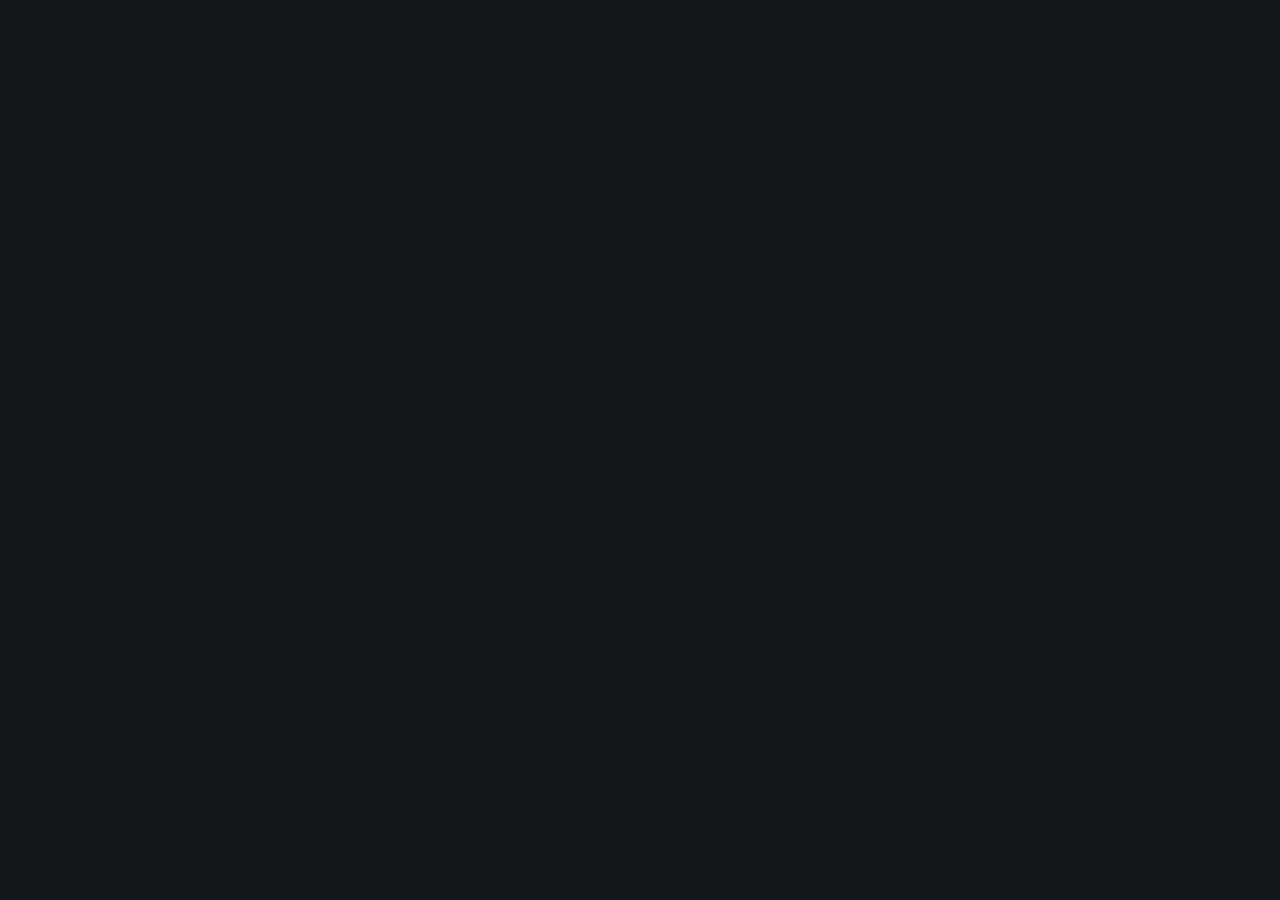
==== frontend/index.html @ 07858d37 "proper tailwind" ====
<!doctype html>
<html lang="en">
  <head>
    <meta charset="utf-8" />
    <meta name="viewport" content="width=device-width, initial-scale=1" />
    <title>Console-7</title>
    <meta http-equiv="refresh" content="0; url=/Console-7%20Radio.html" />
  </head>
  <body>
    <script>
      window.location.replace(`/Console-7%20Radio.html${window.location.search}${window.location.hash}`);
    </script>
    <a href="/Console-7%20Radio.html">Open Console-7</a>
  </body>
</html>
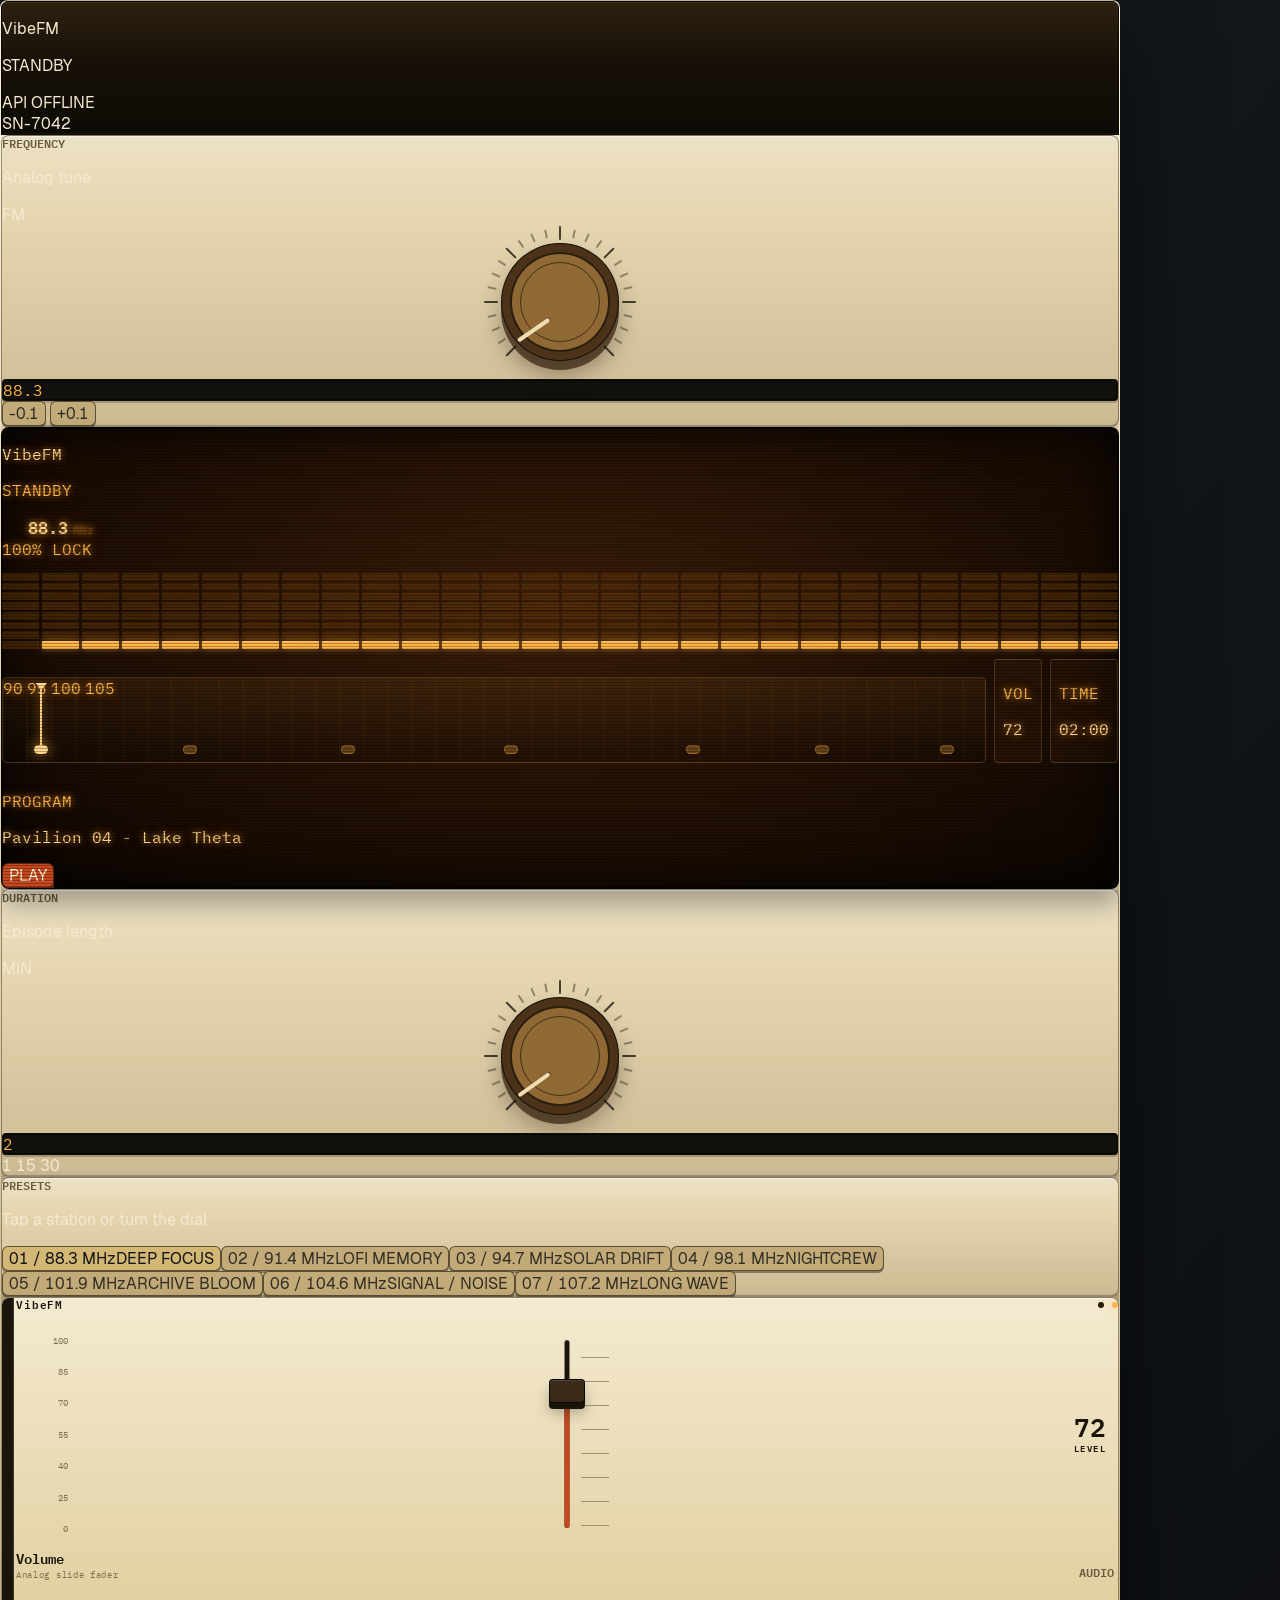
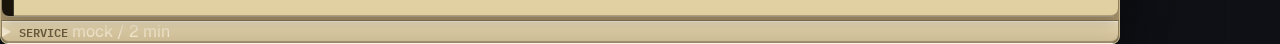
==== commit 10d5a5b2: "Console7 colors, volume slider, UI improvements" ====
--- a/frontend/index.html
+++ b/frontend/index.html
@@ -3,13 +3,1852 @@
   <head>
     <meta charset="utf-8" />
     <meta name="viewport" content="width=device-width, initial-scale=1" />
-    <title>Console-7</title>
-    <meta http-equiv="refresh" content="0; url=/Console-7%20Radio.html" />
+    <title>VibeFM - Personal Broadcast</title>
+    <meta
+      name="description"
+      content="VibeFM is a personal AI radio interface with analog tuning, duration, and volume controls."
+    />
+    <link rel="stylesheet" href="/src/tailwind.css" />
+    <style>
+      @font-face {
+        font-family: "Geist";
+        font-weight: 400;
+        font-display: swap;
+        src: url("./fonts/geist-sans/Geist-Regular.woff2") format("woff2");
+      }
+
+      @font-face {
+        font-family: "Geist";
+        font-weight: 700;
+        font-display: swap;
+        src: url("./fonts/geist-sans/Geist-Bold.woff2") format("woff2");
+      }
+
+      @font-face {
+        font-family: "IBM Plex Mono";
+        font-weight: 400;
+        font-display: swap;
+        src: url("./fonts/plex-mono/IBMPlexMono-Regular.woff2") format("woff2");
+      }
+
+      @font-face {
+        font-family: "IBM Plex Mono";
+        font-weight: 600;
+        font-display: swap;
+        src: url("./fonts/plex-mono/IBMPlexMono-SemiBold.woff2") format("woff2");
+      }
+
+      :root {
+        --paper: #f4ead0;
+        --paper-edge: #f7eed5;
+        --brass: #d9c7a3;
+        --brass-dark: #6e5e3f;
+        --ink: #1a140a;
+        --ink-2: #3a2c14;
+        --ink-mid: #6b5c3f;
+        --screen: #1a0c03;
+        --screen-deep: #0a0502;
+        --amber: #ffb347;
+        --amber-hi: #ffd58a;
+        --amber-deep: #6e3c08;
+        --rust: #c5481e;
+        --rust-deep: #8d2f10;
+        --red: #c5481e;
+      }
+
+      * {
+        box-sizing: border-box;
+        letter-spacing: 0;
+      }
+
+      html,
+      body {
+        min-height: 100%;
+        max-width: 100%;
+        overflow-x: hidden;
+      }
+
+      body {
+        margin: 0;
+        color: var(--paper);
+        font-family: "Geist", ui-sans-serif, system-ui, sans-serif;
+        font-variant-numeric: tabular-nums;
+        background:
+          radial-gradient(ellipse at 50% -20%, rgba(255, 179, 71, 0.1), transparent 48%),
+          linear-gradient(135deg, #17191c 0%, #11161b 48%, #0e1015 100%);
+        -webkit-font-smoothing: antialiased;
+      }
+
+      body::after {
+        content: "";
+        position: fixed;
+        inset: 0;
+        z-index: 50;
+        pointer-events: none;
+        opacity: 0.12;
+        background: repeating-linear-gradient(0deg, rgba(255, 255, 255, 0.08) 0 1px, transparent 1px 4px);
+        mix-blend-mode: overlay;
+      }
+
+      button,
+      input,
+      select {
+        font: inherit;
+      }
+
+      .console {
+        width: min(1120px, 100%);
+        max-width: 100%;
+        overflow: hidden;
+        border: 1px solid rgba(255, 240, 198, 0.28);
+        border-radius: 8px;
+        background:
+          linear-gradient(180deg, rgba(255, 255, 255, 0.48), rgba(255, 255, 255, 0.08) 16%, rgba(60, 40, 15, 0.2)),
+          linear-gradient(180deg, #f6ecd1 0%, #e3d2a8 60%, #c8b585 100%);
+        box-shadow:
+          0 36px 88px rgba(0, 0, 0, 0.58),
+          0 12px 0 rgba(0, 0, 0, 0.24),
+          inset 0 1px 0 rgba(255, 255, 255, 0.72),
+          inset 0 -2px 0 rgba(43, 30, 16, 0.42);
+      }
+
+      .top-rail,
+      .readout,
+      .black-well {
+        border: 1px solid rgba(0, 0, 0, 0.72);
+        background:
+          linear-gradient(180deg, rgba(255, 179, 71, 0.07), transparent 48%),
+          linear-gradient(180deg, #1d150a 0%, #0e0a05 100%);
+        box-shadow:
+          inset 0 1px 0 rgba(255, 255, 255, 0.08),
+          inset 0 -1px 0 rgba(255, 255, 255, 0.04);
+      }
+
+      .panel {
+        min-width: 0;
+        border: 1px solid rgba(42, 29, 15, 0.44);
+        border-radius: 8px;
+        background:
+          linear-gradient(180deg, rgba(255, 255, 255, 0.34), rgba(255, 255, 255, 0.08) 30%, rgba(60, 40, 15, 0.14)),
+          #e3d2a8;
+        box-shadow:
+          inset 0 1px 0 rgba(255, 255, 255, 0.55),
+          inset 0 -1px 0 rgba(42, 29, 15, 0.28),
+          0 8px 18px rgba(31, 22, 11, 0.22);
+      }
+
+      .label {
+        margin: 0;
+        color: var(--ink-mid);
+        font-family: "IBM Plex Mono", ui-monospace, monospace;
+        font-size: 0.72rem;
+        font-weight: 600;
+        text-transform: uppercase;
+      }
+
+      .screen {
+        position: relative;
+        min-width: 0;
+        max-width: 100%;
+        min-height: 334px;
+        overflow: hidden;
+        border: 1px solid rgba(0, 0, 0, 0.88);
+        border-radius: 8px;
+        background:
+          radial-gradient(ellipse at 50% 40%, #3b1d08 0%, var(--screen) 70%, var(--screen-deep) 100%);
+        box-shadow:
+          inset 0 0 0 1px rgba(0, 0, 0, 0.74),
+          inset 0 0 42px rgba(0, 0, 0, 0.86),
+          inset 0 1px 0 rgba(255, 179, 71, 0.06),
+          0 2px 0 rgba(255, 255, 255, 0.22),
+          0 16px 24px rgba(0, 0, 0, 0.3);
+      }
+
+      .screen-layout {
+        position: relative;
+        z-index: 2;
+        display: grid;
+        grid-template-rows: auto minmax(0, 1fr) auto;
+        gap: 0.8rem;
+        height: 100%;
+      }
+
+      .screen-header,
+      .screen-bottom,
+      .screen-stats {
+        min-width: 0;
+      }
+
+      .screen-frequency {
+        display: inline-flex;
+        align-items: baseline;
+        gap: 0.32rem;
+        min-width: 92px;
+        justify-content: flex-end;
+        color: var(--amber-hi);
+        font-family: "IBM Plex Mono", ui-monospace, monospace;
+        font-size: 1.08rem;
+        font-weight: 600;
+        letter-spacing: 0;
+        text-shadow: 0 0 6px rgba(255, 179, 71, 0.74), 0 0 14px rgba(255, 140, 40, 0.38);
+      }
+
+      .screen-frequency span:last-child {
+        color: var(--amber-deep);
+        font-size: 0.66rem;
+        font-weight: 600;
+      }
+
+      .screen-stage {
+        position: relative;
+        min-width: 0;
+        min-height: 0;
+        display: grid;
+      }
+
+      .tuning-focus,
+      .visual-focus {
+        grid-area: 1 / 1;
+        min-width: 0;
+        min-height: 0;
+        transition: opacity 180ms ease, transform 180ms ease;
+      }
+
+      .tuning-focus {
+        display: grid;
+        align-content: center;
+        gap: 0.45rem;
+      }
+
+      .visual-focus {
+        display: grid;
+        grid-template-rows: minmax(54px, 1fr) auto;
+        gap: 0.62rem;
+        align-content: stretch;
+      }
+
+      .screen:not(.tuning) .tuning-focus,
+      .screen.tuning .visual-focus {
+        opacity: 0;
+        pointer-events: none;
+        transform: translateY(6px);
+      }
+
+      .screen.tuning .tuning-focus,
+      .screen:not(.tuning) .visual-focus {
+        opacity: 1;
+        pointer-events: auto;
+        transform: translateY(0);
+      }
+
+      .screen-stats {
+        display: grid;
+        grid-template-columns: minmax(0, 1fr) auto auto;
+        gap: 0.5rem;
+        align-items: end;
+      }
+
+      .screen-stat {
+        border: 1px solid rgba(255, 179, 71, 0.22);
+        border-radius: 4px;
+        padding: 0.42rem 0.5rem;
+        background: rgba(255, 179, 71, 0.04);
+      }
+
+      .screen::before {
+        content: "";
+        position: absolute;
+        inset: 0;
+        z-index: 5;
+        pointer-events: none;
+        background: repeating-linear-gradient(to bottom, transparent 0, transparent 2px, rgba(0, 0, 0, 0.28) 2px, rgba(0, 0, 0, 0.28) 3px);
+        mix-blend-mode: multiply;
+      }
+
+      .lcd {
+        color: var(--amber);
+        text-shadow: 0 0 6px rgba(255, 179, 71, 0.7), 0 0 14px rgba(255, 140, 40, 0.34);
+        font-family: "IBM Plex Mono", ui-monospace, monospace;
+      }
+
+      .amber {
+        color: var(--amber-hi);
+        text-shadow: 0 0 6px rgba(255, 179, 71, 0.7), 0 0 14px rgba(255, 140, 40, 0.36);
+        font-family: "IBM Plex Mono", ui-monospace, monospace;
+      }
+
+      .freq {
+        color: var(--amber-hi);
+        font-family: "IBM Plex Mono", ui-monospace, monospace;
+        font-size: 4.75rem;
+        line-height: 0.94;
+        text-shadow: 0 0 8px rgba(255, 179, 71, 0.86), 0 0 24px rgba(255, 140, 40, 0.42);
+      }
+
+      .dial-wrap {
+        --dial-size: 154px;
+        position: relative;
+        width: var(--dial-size);
+        height: var(--dial-size);
+        margin-inline: auto;
+      }
+
+      .dial {
+        --angle: -135deg;
+        position: absolute;
+        inset: 18px;
+        border: 1px solid rgba(0, 0, 0, 0.86);
+        border-radius: 999px;
+        cursor: grab;
+        touch-action: none;
+        background: #8f6834;
+        box-shadow:
+          inset 0 0 0 8px #4b3218,
+          inset 0 0 0 10px rgba(15, 11, 6, 0.78),
+          0 9px 0 rgba(59, 39, 20, 0.74),
+          0 15px 22px rgba(28, 19, 9, 0.34);
+        outline: none;
+      }
+
+      .dial:focus-visible {
+        outline: 2px solid rgba(18, 18, 18, 0.74);
+        outline-offset: 4px;
+      }
+
+      .dial::before {
+        content: "";
+        position: absolute;
+        inset: 18px;
+        border: 1px solid rgba(18, 14, 9, 0.62);
+        border-radius: inherit;
+      }
+
+      .dial::after {
+        content: "";
+        position: absolute;
+        left: 50%;
+        top: 17px;
+        width: 4px;
+        height: 38px;
+        border-radius: 999px;
+        background: #f2ddb0;
+        box-shadow: 0 1px 0 rgba(0, 0, 0, 0.45);
+        transform: translateX(-50%) rotate(var(--angle));
+        transform-origin: 50% 51px;
+      }
+
+      .tick {
+        position: absolute;
+        width: 2px;
+        height: 9px;
+        border-radius: 999px;
+        background: rgba(32, 24, 14, 0.42);
+      }
+
+      .tick.major {
+        height: 14px;
+        background: rgba(20, 14, 8, 0.76);
+      }
+
+      .dial-value {
+        min-width: 126px;
+        border: 1px solid rgba(20, 14, 8, 0.68);
+        border-radius: 4px;
+        background: #11100d;
+        color: var(--amber);
+        box-shadow: inset 0 0 0 1px rgba(0, 0, 0, 0.64), 0 2px 0 rgba(58, 40, 19, 0.28);
+        font-family: "IBM Plex Mono", ui-monospace, monospace;
+      }
+
+      .meter {
+        border: 1px solid rgba(20, 14, 8, 0.56);
+        border-radius: 5px;
+        background: #ead9b3;
+        box-shadow: inset 0 1px 4px rgba(0, 0, 0, 0.28);
+      }
+
+      .meter-fill {
+        height: 100%;
+        width: 0%;
+        border-radius: inherit;
+        background: linear-gradient(90deg, #5f9472, #e6b04a, #c64a2c);
+      }
+
+      .tuner {
+        position: relative;
+        min-width: 0;
+        max-width: 100%;
+        overflow: hidden;
+        height: 86px;
+        border: 1px solid rgba(255, 179, 71, 0.2);
+        border-radius: 5px;
+        background:
+          linear-gradient(180deg, rgba(255, 179, 71, 0.08), rgba(0, 0, 0, 0.14)),
+          repeating-linear-gradient(90deg, rgba(255, 179, 71, 0.08) 0 1px, transparent 1px 24px);
+      }
+
+      .needle {
+        position: absolute;
+        top: 10px;
+        bottom: 10px;
+        width: 2px;
+        transform: translateX(-50%);
+        background: var(--amber-hi);
+        box-shadow: 0 0 10px rgba(255, 179, 71, 0.72);
+      }
+
+      .needle::before {
+        content: "";
+        position: absolute;
+        top: -5px;
+        left: 50%;
+        width: 12px;
+        height: 8px;
+        transform: translateX(-50%);
+        clip-path: polygon(50% 100%, 0 0, 100% 0);
+        background: var(--amber-hi);
+      }
+
+      .marker {
+        position: absolute;
+        bottom: 8px;
+        width: 9px;
+        height: 9px;
+        transform: translateX(-50%);
+        border: 1px solid rgba(255, 179, 71, 0.34);
+        border-radius: 999px;
+        background: rgba(255, 179, 71, 0.3);
+      }
+
+      .marker.active {
+        border-color: var(--amber-hi);
+        background: var(--amber-hi);
+        box-shadow: 0 0 14px rgba(255, 179, 71, 0.78);
+      }
+
+      .analyzer {
+        display: grid;
+        grid-template-columns: repeat(28, minmax(0, 1fr));
+        min-width: 0;
+        max-width: 100%;
+        gap: 3px;
+        height: 76px;
+      }
+
+      .an-col {
+        display: grid;
+        grid-template-rows: repeat(8, minmax(0, 1fr));
+        gap: 2px;
+      }
+
+      .an-cell {
+        border-radius: 1px;
+        background: rgba(110, 60, 8, 0.45);
+      }
+
+      .an-cell.lit {
+        background: var(--amber);
+        box-shadow:
+          inset 0 0.5px 0 rgba(255, 255, 255, 0.3),
+          inset 0 -0.5px 0 rgba(0, 0, 0, 0.3),
+          0 0 6px rgba(255, 179, 71, 0.62);
+      }
+
+      .led {
+        width: 10px;
+        height: 10px;
+        border-radius: 999px;
+        background: #31160f;
+        box-shadow: inset 0 0 3px rgba(0, 0, 0, 0.88);
+      }
+
+      .led.on {
+        background: var(--red);
+        box-shadow: inset 0 0 2px rgba(0, 0, 0, 0.3), 0 0 10px rgba(197, 72, 30, 0.86);
+      }
+
+      .button {
+        border: 1px solid rgba(27, 21, 12, 0.62);
+        border-radius: 6px;
+        background: #c2ab78;
+        color: rgba(18, 18, 18, 0.82);
+        box-shadow: 0 2px 0 rgba(58, 40, 19, 0.48);
+        transition: transform 90ms ease, background 120ms ease, box-shadow 90ms ease;
+      }
+
+      .button:hover,
+      .button.active {
+        color: #101313;
+        background: #d2b775;
+      }
+
+      .button:focus-visible {
+        outline: 2px solid rgba(27, 21, 12, 0.74);
+        outline-offset: 2px;
+      }
+
+      .button:active {
+        transform: translateY(2px);
+        box-shadow: 0 0 0 rgba(58, 40, 19, 0);
+      }
+
+      .play {
+        border: 1px solid rgba(52, 19, 10, 0.72);
+        border-radius: 6px;
+        background: var(--rust);
+        color: #fff4d8;
+        box-shadow: 0 4px 0 #6d2717, 0 10px 20px rgba(31, 19, 12, 0.22);
+        transition: transform 90ms ease, background 120ms ease, box-shadow 90ms ease;
+      }
+
+      .play:active,
+      .play.active {
+        transform: translateY(3px);
+        box-shadow: 0 1px 0 #6d2717;
+      }
+
+      .play:focus-visible {
+        outline: 2px solid #f2ddb0;
+        outline-offset: 3px;
+      }
+
+      .input {
+        border: 1px solid rgba(31, 22, 13, 0.42);
+        border-radius: 6px;
+        background: rgba(255, 249, 229, 0.64);
+        color: #121212;
+        outline: none;
+      }
+
+      .mode.active {
+        background: var(--ink);
+        color: var(--paper);
+        box-shadow: inset 0 1px 6px rgba(0, 0, 0, 0.62);
+      }
+
+      .control-column {
+        display: grid;
+        gap: 3px;
+        align-content: start;
+      }
+
+      .fader-panel {
+        min-height: 320px;
+        position: relative;
+        overflow: hidden;
+        background: linear-gradient(180deg, var(--paper) 0%, #e0cf9f 100%);
+        color: var(--ink);
+      }
+
+      .fader-panel::before {
+        content: "";
+        position: absolute;
+        inset: 0 auto 0 0;
+        width: 12px;
+        background: #1a140a;
+        box-shadow: inset -1px 0 0 rgba(255, 255, 255, 0.16);
+      }
+
+      .fader-top {
+        position: relative;
+        z-index: 1;
+        display: flex;
+        align-items: center;
+        justify-content: space-between;
+        gap: 12px;
+        padding-left: 14px;
+      }
+
+      .fader-brand {
+        font-family: "IBM Plex Mono", ui-monospace, monospace;
+        font-size: 0.68rem;
+        font-weight: 700;
+        letter-spacing: 0.08em;
+      }
+
+      .fader-leds {
+        display: inline-flex;
+        align-items: center;
+        gap: 8px;
+      }
+
+      .fader-leds span {
+        width: 6px;
+        height: 6px;
+        border-radius: 999px;
+        background: #2a1808;
+      }
+
+      .fader-leds span:last-child {
+        background: var(--amber);
+        box-shadow: 0 0 8px rgba(255, 179, 71, 0.64);
+      }
+
+      .fader-body {
+        position: relative;
+        z-index: 1;
+        display: grid;
+        grid-template-columns: 52px minmax(76px, 1fr) 48px;
+        align-items: center;
+        min-height: 230px;
+        padding: 12px 4px 6px 14px;
+      }
+
+      .fader-scale {
+        align-self: stretch;
+        display: grid;
+        grid-template-rows: repeat(7, 1fr);
+        align-items: center;
+        justify-items: end;
+        color: rgba(58, 44, 20, 0.62);
+        font-family: "IBM Plex Mono", ui-monospace, monospace;
+        font-size: 0.55rem;
+      }
+
+      .fader-assembly {
+        position: relative;
+        height: 220px;
+        min-width: 82px;
+        justify-self: center;
+      }
+
+      .fader-slot {
+        position: absolute;
+        top: 16px;
+        bottom: 16px;
+        left: 50%;
+        width: 5px;
+        border-radius: 999px;
+        transform: translateX(-50%);
+        background: #1a140a;
+        box-shadow: inset 0 1px 1px rgba(255, 255, 255, 0.16);
+      }
+
+      .fader-fill {
+        position: absolute;
+        left: 0;
+        right: 0;
+        bottom: 0;
+        height: 72%;
+        border-radius: inherit;
+        background: var(--rust);
+      }
+
+      .fader-ticks {
+        position: absolute;
+        top: 18px;
+        bottom: 18px;
+        left: calc(50% + 14px);
+        width: 28px;
+        background: repeating-linear-gradient(
+          to bottom,
+          transparent 0,
+          transparent 15px,
+          rgba(60, 40, 15, 0.42) 15px,
+          rgba(60, 40, 15, 0.42) 16px,
+          transparent 16px,
+          transparent 24px
+        );
+      }
+
+      .volume-fader {
+        position: absolute;
+        inset: 0;
+        margin: 0;
+        background: transparent;
+        cursor: pointer;
+        touch-action: none;
+      }
+
+      .volume-fader:focus-visible {
+        outline: 2px solid rgba(25, 29, 27, 0.78);
+        outline-offset: 5px;
+      }
+
+      .fader-handle {
+        position: absolute;
+        left: 50%;
+        bottom: calc(72% - 12px);
+        width: 36px;
+        height: 24px;
+        transform: translateX(-50%);
+        border: 1px solid rgba(0, 0, 0, 0.82);
+        border-radius: 4px;
+        background: #3a2a1a;
+        box-shadow:
+          0 6px 0 #1a140a,
+          0 10px 14px rgba(0, 0, 0, 0.28),
+          inset 0 1px 0 rgba(255, 255, 255, 0.12);
+        pointer-events: none;
+      }
+
+      .fader-readout {
+        display: grid;
+        justify-items: center;
+        gap: 2px;
+        color: var(--ink);
+        font-family: "IBM Plex Mono", ui-monospace, monospace;
+      }
+
+      .fader-readout span:first-child {
+        font-size: 1.65rem;
+        font-weight: 700;
+        line-height: 1;
+      }
+
+      .fader-readout span:last-child {
+        font-size: 0.58rem;
+        font-weight: 700;
+        letter-spacing: 0.16em;
+      }
+
+      .fader-foot {
+        position: relative;
+        z-index: 1;
+        display: flex;
+        align-items: end;
+        justify-content: space-between;
+        gap: 12px;
+        padding: 0 4px 0 14px;
+      }
+
+      .fader-title {
+        display: grid;
+        gap: 1px;
+        font-family: "IBM Plex Mono", ui-monospace, monospace;
+      }
+
+      .fader-title strong {
+        font-size: 0.86rem;
+      }
+
+      .fader-title span {
+        color: rgba(58, 44, 20, 0.58);
+        font-size: 0.54rem;
+        letter-spacing: 0.08em;
+      }
+
+      .service-panel {
+        border-top-left-radius: 0;
+        border-top-right-radius: 0;
+      }
+
+      @media (max-width: 860px) {
+        .screen {
+          min-height: 250px;
+        }
+
+        .screen-layout {
+          gap: 0.65rem;
+        }
+
+        .visual-focus {
+          grid-template-rows: minmax(46px, 1fr) auto;
+        }
+
+        .screen-stat {
+          padding: 0.34rem 0.42rem;
+        }
+
+        .freq {
+          font-size: 3.6rem;
+        }
+
+        .dial-wrap {
+          --dial-size: 132px;
+        }
+
+        .dial {
+          inset: 16px;
+        }
+      }
+
+      @media (max-width: 540px) {
+        .console {
+          width: calc(100vw - 24px);
+          max-width: calc(100vw - 24px);
+        }
+
+        .screen {
+          min-height: 214px;
+          padding: 0.75rem !important;
+        }
+
+        .freq {
+          font-size: 2.85rem;
+        }
+
+        .analyzer {
+          grid-template-columns: repeat(20, minmax(0, 1fr));
+          height: 50px;
+          gap: 2px;
+        }
+
+        .tuner {
+          height: 36px;
+        }
+
+        .needle {
+          top: 7px;
+          bottom: 7px;
+        }
+
+        .screen-stats {
+          grid-template-columns: minmax(0, 1fr) auto;
+        }
+
+        .screen-stat.volume-stat {
+          display: none;
+        }
+
+        .screen-frequency {
+          min-width: 78px;
+          font-size: 0.98rem;
+        }
+
+        .screen-bottom {
+          grid-template-columns: 1fr auto !important;
+          align-items: center;
+          gap: 0.75rem;
+        }
+
+        .program-copy {
+          display: none;
+        }
+
+        .frequency-panel {
+          padding: 0.75rem !important;
+        }
+
+        .analog-copy {
+          display: none;
+        }
+
+        .frequency-panel .panel-head,
+        .duration-panel .panel-head {
+          margin-bottom: 0.5rem !important;
+        }
+
+        .dial-wrap {
+          --dial-size: 120px;
+        }
+
+        .dial {
+          inset: 14px;
+        }
+
+        .control-stack {
+          margin-top: 0.55rem !important;
+          gap: 0.5rem !important;
+        }
+
+        .fader-panel {
+          min-height: 288px;
+        }
+
+        .fader-body {
+          min-height: 196px;
+        }
+
+        .fader-assembly {
+          height: 190px;
+        }
+      }
+    </style>
   </head>
   <body>
+    <main class="min-h-screen px-3 py-4 sm:px-5 sm:py-6 lg:px-8 lg:py-10">
+      <section class="mx-auto flex min-h-[calc(100vh-2rem)] max-w-[1180px] items-center justify-center">
+        <div class="console p-3 sm:p-4 lg:p-5">
+          <div class="top-rail mb-3 flex items-center justify-between gap-3 rounded-[6px] px-3 py-2 sm:px-4">
+            <div class="flex min-w-0 items-center gap-3">
+              <span id="powerLed" class="led"></span>
+              <div class="min-w-0">
+                <p class="m-0 font-mono text-xs font-semibold text-[#f7edcf]">VibeFM</p>
+                <p id="topStatus" class="m-0 truncate font-mono text-[0.68rem] text-[#ffc15d]">STANDBY</p>
+              </div>
+            </div>
+            <div class="hidden items-center gap-2 sm:flex">
+              <span class="h-2 w-2 rounded-full bg-[#ffb347] shadow-[0_0_10px_rgba(255,179,71,.8)]"></span>
+              <span id="apiStatus" class="font-mono text-[0.68rem] text-[#d7c49b]">CHECKING API</span>
+            </div>
+            <div class="font-mono text-[0.68rem] text-[#d7c49b]">SN-7042</div>
+          </div>
+
+          <div class="grid gap-3 lg:grid-cols-[238px_minmax(0,1fr)_238px] lg:gap-4">
+            <section id="frequencyPanel" class="panel frequency-panel order-2 p-4 sm:p-5 lg:order-1" aria-labelledby="frequencyLabel">
+              <div class="panel-head mb-4 flex items-start justify-between gap-3">
+                <div>
+                  <p id="frequencyLabel" class="label">Frequency</p>
+                  <p class="analog-copy m-0 mt-1 text-sm text-[#3a2a18]">Analog tune</p>
+                </div>
+                <span class="rounded-[4px] border border-[#43311d]/40 bg-[#f5e7c5]/50 px-2 py-1 font-mono text-[0.68rem] text-[#2a2116]">FM</span>
+              </div>
+              <div id="frequencyDialWrap" class="dial-wrap">
+                <div
+                  id="frequencyDial"
+                  class="dial"
+                  role="slider"
+                  tabindex="0"
+                  aria-labelledby="frequencyLabel"
+                  aria-valuemin="87.5"
+                  aria-valuemax="108"
+                  aria-valuenow="88.3"
+                  aria-valuetext="88.3 MHz"
+                ></div>
+              </div>
+              <div class="control-stack mt-4 grid justify-items-center gap-3">
+                <div class="dial-value px-3 py-2 text-center text-2xl font-semibold">
+                  <span id="dialFreqReadout">88.3</span>
+                </div>
+                <div class="grid w-full grid-cols-2 gap-2">
+                  <button id="freqDown" class="button px-3 py-2 font-mono text-sm font-semibold" type="button">-0.1</button>
+                  <button id="freqUp" class="button px-3 py-2 font-mono text-sm font-semibold" type="button">+0.1</button>
+                </div>
+              </div>
+            </section>
+
+            <section id="mainScreen" class="screen order-1 p-4 sm:p-5 lg:order-2" aria-label="VibeFM broadcast display">
+              <div class="screen-layout">
+                <div class="screen-header flex items-start justify-between gap-3">
+                  <div class="min-w-0">
+                    <p class="amber m-0 text-xs font-semibold">VibeFM</p>
+                    <p id="screenStatus" class="lcd m-0 mt-1 truncate text-sm">STANDBY</p>
+                  </div>
+                  <div class="flex shrink-0 items-start gap-3">
+                    <div class="screen-frequency" aria-label="Current frequency">
+                      <span id="freqReadout">88.3</span>
+                      <span>MHz</span>
+                    </div>
+                    <div class="flex items-center gap-2 rounded-[4px] border border-[#ffb347]/25 px-2 py-1">
+                      <span id="lockLed" class="led on"></span>
+                      <span id="signalText" class="lcd text-xs">LOCK</span>
+                    </div>
+                  </div>
+                </div>
+
+                <div class="screen-stage">
+                  <div class="tuning-focus">
+                    <div class="flex items-end gap-3">
+                      <span id="focusFreqReadout" class="freq">88.3</span>
+                      <span class="amber pb-1 text-xl font-semibold">MHz</span>
+                    </div>
+                    <p id="stationName" class="amber m-0 mt-2 truncate text-2xl font-semibold">DEEP FOCUS</p>
+                    <p id="stationTag" class="lcd m-0 mt-1 truncate text-sm">ambient lab loops</p>
+                  </div>
+
+                  <div class="visual-focus">
+                    <div id="analyzer" class="analyzer" aria-hidden="true"></div>
+                    <div class="screen-stats">
+                      <div id="tunerTrack" class="tuner">
+                        <span class="lcd absolute top-2 translate-x-[-50%] text-xs" style="left: 12.2%">90</span>
+                        <span class="lcd absolute top-2 translate-x-[-50%] text-xs" style="left: 36.6%">95</span>
+                        <span class="lcd absolute top-2 translate-x-[-50%] text-xs" style="left: 61%">100</span>
+                        <span class="lcd absolute top-2 translate-x-[-50%] text-xs" style="left: 85.4%">105</span>
+                        <span id="tunerNeedle" class="needle" style="left: 3.9%"></span>
+                      </div>
+                      <div class="screen-stat volume-stat">
+                        <p class="lcd m-0 text-[0.68rem]">VOL</p>
+                        <p id="screenVolume" class="amber m-0 text-xl font-semibold">72</p>
+                      </div>
+                      <div class="screen-stat">
+                        <p class="lcd m-0 text-[0.68rem]">TIME</p>
+                        <p id="timerReadout" class="amber m-0 text-xl font-semibold">02:00</p>
+                      </div>
+                    </div>
+                  </div>
+                </div>
+
+                <div class="screen-bottom grid gap-3 sm:grid-cols-[1fr_auto] sm:items-end">
+                  <div class="min-w-0">
+                    <p class="program-copy lcd m-0 text-[0.68rem]">PROGRAM</p>
+                    <p id="programText" class="amber m-0 truncate text-sm">Ready for a generated test signal.</p>
+                  </div>
+                  <button id="playButton" type="button" class="play min-h-12 px-8 py-3 font-mono text-base font-semibold">PLAY</button>
+                </div>
+              </div>
+            </section>
+
+            <section id="durationPanel" class="panel duration-panel order-3 p-4 sm:p-5" aria-labelledby="durationLabel">
+              <div class="panel-head mb-4 flex items-start justify-between gap-3">
+                <div>
+                  <p id="durationLabel" class="label">Duration</p>
+                  <p class="analog-copy m-0 mt-1 text-sm text-[#3a2a18]">Episode length</p>
+                </div>
+                <span class="rounded-[4px] border border-[#43311d]/40 bg-[#f5e7c5]/50 px-2 py-1 font-mono text-[0.68rem] text-[#2a2116]">MIN</span>
+              </div>
+              <div id="durationDialWrap" class="dial-wrap">
+                <div
+                  id="durationDial"
+                  class="dial"
+                  role="slider"
+                  tabindex="0"
+                  aria-labelledby="durationLabel"
+                  aria-valuemin="1"
+                  aria-valuemax="30"
+                  aria-valuenow="2"
+                  aria-valuetext="2 minutes"
+                ></div>
+              </div>
+              <div class="control-stack mt-4 grid justify-items-center gap-3">
+                <div class="dial-value px-3 py-2 text-center text-2xl font-semibold">
+                  <span id="dialDurationReadout">2</span>
+                </div>
+                <div class="grid w-full grid-cols-3 gap-2 font-mono text-[0.68rem] font-semibold text-[#342817]/70">
+                  <span>1</span>
+                  <span class="text-center">15</span>
+                  <span class="text-right">30</span>
+                </div>
+              </div>
+            </section>
+          </div>
+
+          <section class="mt-3 grid gap-3 lg:grid-cols-[minmax(0,1fr)_310px]">
+            <div class="panel p-3">
+              <div class="mb-2 flex items-center justify-between gap-3">
+                <p class="label">Presets</p>
+                <p class="m-0 hidden truncate text-right font-mono text-[0.68rem] text-[#342817]/70 sm:block">Tap a station or turn the dial</p>
+              </div>
+              <div id="presetRail" class="grid gap-2 sm:grid-cols-2 xl:grid-cols-4"></div>
+            </div>
+
+            <div class="control-column">
+              <section class="panel fader-panel p-3" aria-labelledby="volumeFaderLabel">
+                <div class="fader-top">
+                  <span class="fader-brand">VibeFM</span>
+                  <span class="fader-leds" aria-hidden="true"><span></span><span></span></span>
+                </div>
+                <div class="fader-body">
+                  <div class="fader-scale" aria-hidden="true">
+                    <span>100</span><span>85</span><span>70</span><span>55</span><span>40</span><span>25</span><span>0</span>
+                  </div>
+                  <div class="fader-assembly">
+                    <div class="fader-slot" aria-hidden="true"><span id="volumeFaderFill" class="fader-fill"></span></div>
+                    <div class="fader-ticks" aria-hidden="true"></div>
+                    <div
+                      id="volumeFader"
+                      class="volume-fader"
+                      role="slider"
+                      tabindex="0"
+                      aria-valuemin="0"
+                      aria-valuemax="100"
+                      aria-valuenow="72"
+                      aria-labelledby="volumeFaderLabel"
+                      aria-valuetext="72 percent"
+                    >
+                      <span id="volumeFaderHandle" class="fader-handle"></span>
+                    </div>
+                  </div>
+                  <div class="fader-readout">
+                    <span id="faderVolumeReadout">72</span>
+                    <span>LEVEL</span>
+                  </div>
+                </div>
+                <div class="fader-foot">
+                  <span class="fader-title">
+                    <strong id="volumeFaderLabel">Volume</strong>
+                    <span>Analog slide fader</span>
+                  </span>
+                  <span class="label">Audio</span>
+                </div>
+              </section>
+
+              <details class="panel service-panel p-3">
+                <summary class="flex cursor-pointer list-none items-center justify-between gap-3">
+                  <span class="label">Service</span>
+                  <span id="serviceSummary" class="truncate font-mono text-[0.68rem] text-[#342817]/70">mock / 2 min</span>
+                </summary>
+                <div class="mt-3 grid gap-3">
+                  <label class="grid gap-1">
+                    <span class="label">Backend</span>
+                    <input id="apiBaseInput" class="input min-h-10 px-3 py-2 text-sm" type="url" value="" />
+                  </label>
+                  <div class="grid grid-cols-2 gap-2">
+                    <button id="modeMock" class="button mode min-h-10 px-3 py-2 font-mono text-xs font-semibold" type="button">DEMO</button>
+                    <button id="modeReal" class="button mode min-h-10 px-3 py-2 font-mono text-xs font-semibold" type="button">REAL</button>
+                  </div>
+                </div>
+              </details>
+            </div>
+          </section>
+        </div>
+      </section>
+    </main>
+
     <script>
-      window.location.replace(`/Console-7%20Radio.html${window.location.search}${window.location.hash}`);
+      const FREQ_MIN = 87.5;
+      const FREQ_MAX = 108.0;
+      const DURATION_MIN = 1;
+      const DURATION_MAX = 30;
+      const DEFAULT_BACKEND_BASE = "http://127.0.0.1:8765";
+      const ACTIVE_STATES = new Set(["starting", "generating", "playing"]);
+      const TUNING_FOCUS_MS = 2800;
+      const clamp = (value, min, max) => Math.max(min, Math.min(max, value));
+      const pad = (n) => String(Math.floor(n)).padStart(2, "0");
+      const pad2 = (n) => String(n).padStart(2, "0");
+
+      const fallbackStations = [
+        ["DEEP FOCUS", "ambient lab loops", 88.3, "Pavilion 04 - Lake Theta"],
+        ["LOFI MEMORY", "nostalgic recompositions", 91.4, "Camcorder Sun"],
+        ["SOLAR DRIFT", "sun-warmed synthwave", 94.7, "Topanga FM"],
+        ["NIGHTCREW", "midnight conversations", 98.1, "Late-shift roundtable"],
+        ["ARCHIVE BLOOM", "found sound, restored", 101.9, "Lecture 7 recombined"],
+        ["SIGNAL / NOISE", "experimental cuts", 104.6, "Generator Alpha"],
+        ["LONG WAVE", "drone meditation", 107.2, "Thalassa"],
+      ].map(([name, tag, mhz, track], index) => ({
+        id: index + 1,
+        backendId: null,
+        name,
+        tag,
+        mhz,
+        hosts: 1,
+        voiceA: "F",
+        voiceB: "M",
+        tone: 25,
+        urls: [],
+        sourcePresetIds: [],
+        tracks: [track],
+      }));
+
+      const state = {
+        freqMHz: fallbackStations[0].mhz,
+        volume: 72,
+        durationSec: 120,
+        remainingSec: 0,
+        mode: "mock",
+        apiBase: defaultApiBase(),
+        apiStatus: "checking",
+        playerState: "idle",
+        playerText: "STANDBY",
+        tuningFocusUntil: 0,
+        segmentProgress: { queued: 0, played: 0, total: 0 },
+        generationComplete: false,
+        stations: fallbackStations,
+      };
+
+      const playback = {
+        audioContext: null,
+        gainNode: null,
+        eventSource: null,
+        sourceRefs: [],
+        activeApiBase: "",
+        nextStartTime: 0,
+        runId: 0,
+      };
+
+      const els = {};
+      let frequencyDial;
+      let durationDial;
+      let analyzerColumns = [];
+      let apiCheckTimer = null;
+      let tuningFocusTimer = null;
+
+      function defaultApiBase() {
+        if (window.location.protocol === "http:" || window.location.protocol === "https:") return window.location.origin;
+        return DEFAULT_BACKEND_BASE;
+      }
+
+      function cleanApiBase(value) {
+        return String(value || "").trim().replace(/\/+$/, "");
+      }
+
+      async function requestJson(apiBase, path, options = {}) {
+        const response = await fetch(`${cleanApiBase(apiBase)}${path}`, options);
+        const text = await response.text();
+        let body = {};
+        if (text) {
+          try {
+            body = JSON.parse(text);
+          } catch {
+            body = { error: text };
+          }
+        }
+        if (!response.ok) {
+          const error = new Error(body.error || `Request failed: ${response.status}`);
+          error.status = response.status;
+          throw error;
+        }
+        return body;
+      }
+
+      async function requestJsonFromAnyApi(primaryApiBase, path, options = {}) {
+        let lastError = null;
+        for (const base of [cleanApiBase(primaryApiBase), DEFAULT_BACKEND_BASE].filter(Boolean)) {
+          try {
+            return { data: await requestJson(base, path, options), apiBase: base };
+          } catch (error) {
+            lastError = error;
+            if (error?.status && ![404, 405, 501].includes(error.status)) break;
+          }
+        }
+        throw lastError || new Error("API request failed");
+      }
+
+      function stationFromVibe(vibe, index) {
+        const hostFormat = vibe.host_format || vibe.host?.format || "solo";
+        const voiceGender = vibe.voice_gender || vibe.host?.voice_gender || "female";
+        const mhz = [88.3, 91.4, 94.7, 98.1, 101.2, 104.6, 106.8, 107.6][index] || 99.5;
+        return {
+          id: vibe.id,
+          backendId: vibe.id,
+          name: String(vibe.name || "VIBE").toUpperCase(),
+          tag: (vibe.rss_feeds || []).length ? `${vibe.rss_feeds.length} sources` : "default sources",
+          mhz,
+          hosts: hostFormat === "duo" ? 2 : 1,
+          voiceA: voiceGender === "male" ? "M" : "F",
+          voiceB: voiceGender === "male" ? "F" : "M",
+          tone: vibe.tone === "professional" ? 75 : 25,
+          urls: vibe.custom_rss_feeds || [],
+          sourcePresetIds: vibe.source_preset_ids || [],
+          tracks: ["Saved personal vibe"],
+        };
+      }
+
+      function styleFromStation(station) {
+        const tone = station.tone >= 50 ? "professional, crisp, source-aware radio" : "casual, warm, already-on-air radio";
+        const hosts = station.hosts === 2 ? "two-host handoff" : "solo host";
+        return `${tone}; ${hosts}`;
+      }
+
+      function episodePayloadFromStation(station) {
+        const durationMinutes = Math.max(1, Math.round(state.durationSec / 60));
+        if (station.backendId) {
+          return {
+            mode: state.mode,
+            vibe_id: station.backendId,
+            replace_topics: true,
+            replace_rss_feeds: true,
+            duration: `${durationMinutes} minutes`,
+            duration_minutes: durationMinutes,
+          };
+        }
+        return {
+          mode: state.mode,
+          station_name: station.name,
+          style: styleFromStation(station),
+          rss_feeds: station.urls || [],
+          replace_topics: true,
+          replace_rss_feeds: true,
+          source_preset_ids: station.sourcePresetIds || [],
+          host_tone: station.tone >= 50 ? "professional" : "casual",
+          voice_gender: station.voiceA === "M" ? "male" : "female",
+          host_format: station.hosts === 2 ? "duo" : "solo",
+          duration: `${durationMinutes} minutes`,
+          duration_minutes: durationMinutes,
+        };
+      }
+
+      function humanStatus(status) {
+        return (
+          {
+            queued: "QUEUED",
+            checking_runtime: "CHECKING",
+            fetching_sources: "SOURCES",
+            generating_script: "SCRIPTING",
+            rendering_audio: "RENDERING",
+            audio_disabled: "NO AUDIO",
+            complete: "COMPLETE",
+            failed: "FAILED",
+          }[status] || String(status || "WORKING").toUpperCase()
+        );
+      }
+
+      function formatTimer(value) {
+        const total = Math.max(0, Math.round(value || 0));
+        return `${pad(total / 60)}:${pad(total % 60)}`;
+      }
+
+      function active() {
+        return ACTIVE_STATES.has(state.playerState);
+      }
+
+      function closestStation() {
+        let station = state.stations[0];
+        let index = 0;
+        let dist = Infinity;
+        state.stations.forEach((candidate, i) => {
+          const next = Math.abs(candidate.mhz - state.freqMHz);
+          if (next < dist) {
+            station = candidate;
+            index = i;
+            dist = next;
+          }
+        });
+        return { station, index, dist, tuned: dist <= 0.4 };
+      }
+
+      function pctForFreq(freq) {
+        return ((freq - FREQ_MIN) / (FREQ_MAX - FREQ_MIN)) * 100;
+      }
+
+      function setFrequency(value) {
+        const next = Math.round(clamp(value, FREQ_MIN, FREQ_MAX) * 10) / 10;
+        if (next !== state.freqMHz) {
+          state.tuningFocusUntil = Date.now() + TUNING_FOCUS_MS;
+          clearTimeout(tuningFocusTimer);
+          tuningFocusTimer = setTimeout(render, TUNING_FOCUS_MS + 40);
+        }
+        state.freqMHz = next;
+        frequencyDial?.setValue(state.freqMHz, false);
+        render();
+      }
+
+      function setVolume(value) {
+        state.volume = Math.round(clamp(value, 0, 100));
+        if (playback.gainNode && playback.audioContext) {
+          playback.gainNode.gain.setTargetAtTime(state.volume / 100, playback.audioContext.currentTime, 0.015);
+        }
+        try {
+          localStorage.setItem("vibefm.volume", String(state.volume));
+        } catch {}
+        render();
+      }
+
+      function setDurationMinutes(value) {
+        const minutes = Math.round(clamp(value, DURATION_MIN, DURATION_MAX));
+        state.durationSec = minutes * 60;
+        durationDial?.setValue(minutes, false);
+        try {
+          localStorage.setItem("vibefm.durationSec", String(state.durationSec));
+        } catch {}
+        render();
+      }
+
+      function setPlayer(playerState, text) {
+        state.playerState = playerState;
+        state.playerText = text || state.playerText;
+        render();
+      }
+
+      function tickMarks(container) {
+        for (let i = 0; i < 25; i += 1) {
+          const angle = -135 + (i / 24) * 270;
+          const rad = (angle * Math.PI) / 180;
+          const tick = document.createElement("span");
+          tick.className = `tick${i % 4 === 0 ? " major" : ""}`;
+          tick.style.left = `${50 + 45 * Math.sin(rad)}%`;
+          tick.style.top = `${50 - 45 * Math.cos(rad)}%`;
+          tick.style.transform = `translate(-50%, -50%) rotate(${angle}deg)`;
+          container.appendChild(tick);
+        }
+      }
+
+      function bindDial(element, config) {
+        const range = config.max - config.min;
+        let value = config.value;
+        let dragging = false;
+        const normalize = (raw) => Math.round(raw / config.step) * config.step;
+        const angleFor = (next) => -135 + ((next - config.min) / range) * 270;
+
+        function setValue(nextValue, notify = true) {
+          value = clamp(normalize(nextValue), config.min, config.max);
+          element.style.setProperty("--angle", `${angleFor(value)}deg`);
+          element.setAttribute("aria-valuenow", String(Math.round(value * 10) / 10));
+          element.setAttribute("aria-valuetext", config.format(value));
+          if (notify) config.onChange(value);
+        }
+
+        function valueFromPointer(event) {
+          const rect = element.getBoundingClientRect();
+          const dx = event.clientX - (rect.left + rect.width / 2);
+          const dy = event.clientY - (rect.top + rect.height / 2);
+          if (Math.hypot(dx, dy) < rect.width * 0.08) return null;
+          const angle = clamp(Math.atan2(dx, -dy) * (180 / Math.PI), -135, 135);
+          return config.min + ((angle + 135) / 270) * range;
+        }
+
+        function applyPointer(event) {
+          const next = valueFromPointer(event);
+          if (next != null) {
+            event.preventDefault();
+            setValue(next);
+          }
+        }
+
+        element.addEventListener("pointerdown", (event) => {
+          dragging = true;
+          element.setPointerCapture?.(event.pointerId);
+          applyPointer(event);
+        });
+        element.addEventListener("pointermove", (event) => dragging && applyPointer(event));
+        element.addEventListener("pointerup", (event) => {
+          dragging = false;
+          element.releasePointerCapture?.(event.pointerId);
+        });
+        element.addEventListener("pointercancel", () => {
+          dragging = false;
+        });
+        element.addEventListener("wheel", (event) => {
+          event.preventDefault();
+          setValue(value - Math.sign(event.deltaY) * config.step);
+        });
+        element.addEventListener("keydown", (event) => {
+          const keys = {
+            ArrowUp: config.step,
+            ArrowRight: config.step,
+            ArrowDown: -config.step,
+            ArrowLeft: -config.step,
+            PageUp: config.step * 10,
+            PageDown: -config.step * 10,
+          };
+          if (event.key in keys) {
+            event.preventDefault();
+            setValue(value + keys[event.key]);
+          } else if (event.key === "Home") {
+            event.preventDefault();
+            setValue(config.min);
+          } else if (event.key === "End") {
+            event.preventDefault();
+            setValue(config.max);
+          }
+        });
+        setValue(value, false);
+        return { setValue };
+      }
+
+      function bindFader(element, onChange) {
+        let dragging = false;
+
+        const valueFromPointer = (event) => {
+          const rect = element.getBoundingClientRect();
+          const y = clamp(event.clientY - rect.top, 0, rect.height);
+          return Math.round((1 - y / rect.height) * 100);
+        };
+
+        const applyPointer = (event) => {
+          event.preventDefault();
+          onChange(valueFromPointer(event));
+        };
+
+        element.addEventListener("pointerdown", (event) => {
+          dragging = true;
+          element.setPointerCapture?.(event.pointerId);
+          applyPointer(event);
+        });
+        element.addEventListener("pointermove", (event) => {
+          if (dragging) applyPointer(event);
+        });
+        element.addEventListener("pointerup", (event) => {
+          dragging = false;
+          element.releasePointerCapture?.(event.pointerId);
+        });
+        element.addEventListener("pointercancel", () => {
+          dragging = false;
+        });
+        element.addEventListener("keydown", (event) => {
+          const keys = {
+            ArrowUp: 1,
+            ArrowRight: 1,
+            ArrowDown: -1,
+            ArrowLeft: -1,
+            PageUp: 10,
+            PageDown: -10,
+          };
+          if (event.key in keys) {
+            event.preventDefault();
+            onChange(state.volume + keys[event.key]);
+          } else if (event.key === "Home") {
+            event.preventDefault();
+            onChange(0);
+          } else if (event.key === "End") {
+            event.preventDefault();
+            onChange(100);
+          }
+        });
+      }
+
+      function buildAnalyzer() {
+        els.analyzer.innerHTML = "";
+        const columns = window.matchMedia("(max-width: 540px)").matches ? 20 : 28;
+        analyzerColumns = [];
+        for (let i = 0; i < columns; i += 1) {
+          const col = document.createElement("span");
+          col.className = "an-col";
+          const cells = [];
+          for (let r = 0; r < 8; r += 1) {
+            const cell = document.createElement("span");
+            cell.className = "an-cell";
+            cells.push(cell);
+            col.appendChild(cell);
+          }
+          analyzerColumns.push(cells);
+          els.analyzer.appendChild(col);
+        }
+      }
+
+      function animateAnalyzer() {
+        const on = active();
+        const t = performance.now() / 420;
+        analyzerColumns.forEach((cells, i) => {
+          const bias = 1 - Math.abs(i - analyzerColumns.length / 2) / analyzerColumns.length;
+          const wave = on ? 0.52 + 0.28 * Math.sin(t + i * 0.44) + 0.18 * Math.sin(t * 1.55 + i * 0.71) : 0.12;
+          const lit = Math.round(clamp(wave * bias, 0, 1) * cells.length);
+          cells.forEach((cell, row) => cell.classList.toggle("lit", cells.length - 1 - row < lit));
+        });
+        requestAnimationFrame(animateAnalyzer);
+      }
+
+      function renderMarkers(current) {
+        els.tunerTrack.querySelectorAll(".marker").forEach((marker) => marker.remove());
+        state.stations.forEach((station) => {
+          const marker = document.createElement("button");
+          marker.type = "button";
+          marker.className = `marker${station.id === current?.id ? " active" : ""}`;
+          marker.style.left = `${pctForFreq(station.mhz)}%`;
+          marker.title = `${station.name} ${station.mhz.toFixed(1)} MHz`;
+          marker.addEventListener("click", () => setFrequency(station.mhz));
+          els.tunerTrack.appendChild(marker);
+        });
+      }
+
+      function renderPresets(current) {
+        els.presetRail.innerHTML = "";
+        state.stations.forEach((station, index) => {
+          const button = document.createElement("button");
+          button.type = "button";
+          button.className = `button min-h-14 px-3 py-2 text-left${station.id === current?.id ? " active" : ""}`;
+          button.innerHTML = `<span class="block font-mono text-[0.68rem] text-[#332413]/65">${pad2(index + 1)} / ${station.mhz.toFixed(1)} MHz</span><span class="block truncate font-mono text-sm font-semibold">${station.name}</span>`;
+          button.addEventListener("click", () => setFrequency(station.mhz));
+          els.presetRail.appendChild(button);
+        });
+      }
+
+      function render() {
+        const lock = closestStation();
+        const station = lock.station;
+        const isOn = active();
+        const signal = lock.tuned ? Math.max(18, Math.round((1 - lock.dist / 0.4) * 100)) : 0;
+        const timer = formatTimer(isOn ? state.remainingSec : state.durationSec);
+        const durationMinutes = Math.round(state.durationSec / 60);
+        const isTuning = Date.now() < state.tuningFocusUntil;
+        els.mainScreen.classList.toggle("tuning", isTuning);
+        els.freqReadout.textContent = state.freqMHz.toFixed(1);
+        els.focusFreqReadout.textContent = state.freqMHz.toFixed(1);
+        els.dialFreqReadout.textContent = state.freqMHz.toFixed(1);
+        els.dialDurationReadout.textContent = String(durationMinutes);
+        els.stationName.textContent = lock.tuned ? station.name : "SCANNING";
+        els.stationTag.textContent = lock.tuned ? station.tag : `nearest: ${station.name}`;
+        els.screenStatus.textContent = state.playerText;
+        els.topStatus.textContent = state.playerText;
+        els.signalText.textContent = lock.tuned ? `${signal}% LOCK` : "SEARCH";
+        els.screenVolume.textContent = String(state.volume);
+        els.faderVolumeReadout.textContent = String(state.volume);
+        els.timerReadout.textContent = timer;
+        els.volumeFader.setAttribute("aria-valuenow", String(state.volume));
+        els.volumeFader.setAttribute("aria-valuetext", `${state.volume} percent`);
+        els.volumeFaderFill.style.height = `${state.volume}%`;
+        els.volumeFaderHandle.style.bottom = `${(state.volume / 100) * Math.max(0, els.volumeFader.clientHeight - 24)}px`;
+        els.tunerNeedle.style.left = `${pctForFreq(state.freqMHz)}%`;
+        els.playButton.textContent = isOn ? "STOP" : "PLAY";
+        els.playButton.classList.toggle("active", isOn);
+        els.powerLed.classList.toggle("on", isOn);
+        els.lockLed.classList.toggle("on", lock.tuned);
+        els.apiStatus.textContent = state.apiStatus === "ready" ? "API READY" : state.apiStatus === "checking" ? "CHECKING API" : "API OFFLINE";
+        els.serviceSummary.textContent = `${state.mode} / ${Math.round(state.durationSec / 60)} min`;
+        els.modeMock.classList.toggle("active", state.mode === "mock");
+        els.modeReal.classList.toggle("active", state.mode === "real");
+        els.programText.textContent = isOn
+          ? state.segmentProgress.total
+            ? `${state.segmentProgress.queued}/${state.segmentProgress.total} segments queued`
+            : "Preparing generated signal"
+          : station.tracks?.[0] || "Ready for a generated test signal.";
+        renderMarkers(lock.tuned ? station : null);
+        renderPresets(lock.tuned ? station : null);
+      }
+
+      function isCurrentRun(runId) {
+        return runId === playback.runId;
+      }
+
+      function closePlaybackHardware() {
+        if (playback.eventSource) playback.eventSource.close();
+        playback.eventSource = null;
+        playback.sourceRefs.forEach((source) => {
+          try {
+            source.stop();
+          } catch {}
+        });
+        playback.sourceRefs = [];
+        if (playback.audioContext && playback.audioContext.state !== "closed") playback.audioContext.close().catch(() => {});
+        playback.audioContext = null;
+        playback.gainNode = null;
+        playback.activeApiBase = "";
+      }
+
+      async function stopPlayback(label = "STOPPED") {
+        playback.runId += 1;
+        closePlaybackHardware();
+        state.generationComplete = false;
+        state.segmentProgress = { queued: 0, played: 0, total: 0 };
+        state.remainingSec = 0;
+        setPlayer("idle", label);
+      }
+
+      function finishPlayback(label = "PLAYBACK COMPLETE") {
+        closePlaybackHardware();
+        state.generationComplete = false;
+        state.segmentProgress = { queued: 0, played: 0, total: 0 };
+        state.remainingSec = 0;
+        setPlayer("complete", label);
+      }
+
+      async function startEpisode() {
+        if (active()) {
+          await stopPlayback();
+          return;
+        }
+        const lock = closestStation();
+        const station = lock.station;
+        if (!lock.tuned) setFrequency(station.mhz);
+        await stopPlayback("STANDBY");
+        const runId = playback.runId + 1;
+        playback.runId = runId;
+        state.remainingSec = Math.max(60, state.durationSec);
+        state.segmentProgress = { queued: 0, played: 0, total: 0 };
+        setPlayer("starting", "STARTING");
+        try {
+          const AudioContextCtor = window.AudioContext || window.webkitAudioContext;
+          if (!AudioContextCtor) throw new Error("AUDIO UNSUPPORTED");
+          playback.audioContext = new AudioContextCtor();
+          playback.gainNode = playback.audioContext.createGain();
+          playback.gainNode.gain.value = state.volume / 100;
+          playback.gainNode.connect(playback.audioContext.destination);
+          await playback.audioContext.resume();
+          playback.nextStartTime = playback.audioContext.currentTime + 0.18;
+
+          const { data: job, apiBase } = await requestJsonFromAnyApi(state.apiBase, "/api/episodes", {
+            method: "POST",
+            headers: { "Content-Type": "application/json" },
+            body: JSON.stringify(episodePayloadFromStation(station)),
+          });
+          if (!isCurrentRun(runId)) return;
+          state.apiBase = apiBase;
+          els.apiBaseInput.value = apiBase;
+          state.apiStatus = "ready";
+          playback.activeApiBase = apiBase;
+          setPlayer("generating", job.vibe ? `TUNED ${job.vibe.name}` : `TUNED ${station.name}`);
+          const stream = new EventSource(`${apiBase}${job.events_url}`);
+          playback.eventSource = stream;
+          stream.addEventListener("status", (event) => {
+            if (!isCurrentRun(runId)) return;
+            const data = JSON.parse(event.data);
+            setPlayer(data.status === "rendering_audio" ? "playing" : "generating", humanStatus(data.status));
+          });
+          stream.addEventListener("script_ready", (event) => {
+            if (!isCurrentRun(runId)) return;
+            const data = JSON.parse(event.data);
+            state.segmentProgress = { ...state.segmentProgress, total: data.segment_count || 0 };
+            setPlayer("generating", `${data.segment_count || 0} SEGMENTS`);
+          });
+          stream.addEventListener("segment_ready", (event) => queueSegment(JSON.parse(event.data), runId));
+          stream.addEventListener("complete", (event) => {
+            if (!isCurrentRun(runId)) return;
+            const data = JSON.parse(event.data);
+            state.generationComplete = true;
+            if (playback.eventSource) playback.eventSource.close();
+            playback.eventSource = null;
+            if (state.segmentProgress.total > 0 && state.segmentProgress.played >= state.segmentProgress.total) finishPlayback();
+            else if (!data.audio_url && state.segmentProgress.queued === 0) finishPlayback("COMPLETE");
+            else setPlayer("playing", "ALL QUEUED");
+          });
+          stream.addEventListener("failed", (event) => {
+            if (!isCurrentRun(runId)) return;
+            const data = JSON.parse(event.data);
+            closePlaybackHardware();
+            state.remainingSec = 0;
+            setPlayer("failed", data.error || "FAILED");
+          });
+          stream.onerror = () => {
+            if (isCurrentRun(runId) && !state.generationComplete) {
+              state.playerText = "SIGNAL RETRY";
+              render();
+            }
+          };
+        } catch (error) {
+          if (!isCurrentRun(runId)) return;
+          closePlaybackHardware();
+          state.apiStatus = error?.status ? state.apiStatus : "offline";
+          state.remainingSec = 0;
+          setPlayer("failed", error.message || "PLAY FAILED");
+        }
+      }
+
+      async function queueSegment(segment, runId) {
+        const context = playback.audioContext;
+        if (!context || !playback.gainNode) return;
+        try {
+          const response = await fetch(`${playback.activeApiBase || cleanApiBase(state.apiBase)}${segment.audio_url}`);
+          if (!response.ok) throw new Error(`SEGMENT ${response.status}`);
+          const buffer = await context.decodeAudioData(await response.arrayBuffer());
+          if (!isCurrentRun(runId)) return;
+          const source = context.createBufferSource();
+          source.buffer = buffer;
+          source.connect(playback.gainNode);
+          const startAt = Math.max(playback.nextStartTime, context.currentTime + 0.06);
+          source.start(startAt);
+          playback.nextStartTime = startAt + buffer.duration + 0.04;
+          playback.sourceRefs.push(source);
+          state.segmentProgress = { ...state.segmentProgress, queued: state.segmentProgress.queued + 1 };
+          setPlayer("playing", `PLAYING ${segment.index + 1}`);
+          source.onended = () => {
+            if (!isCurrentRun(runId)) return;
+            state.segmentProgress = { ...state.segmentProgress, played: state.segmentProgress.played + 1 };
+            if (state.generationComplete && state.segmentProgress.total > 0 && state.segmentProgress.played >= state.segmentProgress.total) finishPlayback();
+            else render();
+          };
+        } catch (error) {
+          if (isCurrentRun(runId)) setPlayer("failed", error.message || "AUDIO FAILED");
+        }
+      }
+
+      function startTimer() {
+        setInterval(() => {
+          if (!active()) return;
+          state.remainingSec = Math.max(0, state.remainingSec - 1);
+          if (state.remainingSec <= 0) stopPlayback("TIMER DONE");
+          else render();
+        }, 1000);
+      }
+
+      async function checkApi() {
+        state.apiStatus = "checking";
+        render();
+        try {
+          const { data, apiBase } = await requestJsonFromAnyApi(state.apiBase, "/api/vibes");
+          state.apiBase = apiBase;
+          els.apiBaseInput.value = apiBase;
+          const saved = Array.isArray(data.vibes) ? data.vibes.map(stationFromVibe) : [];
+          if (saved.length > 0) {
+            state.stations = saved;
+            state.freqMHz = saved[0].mhz;
+            frequencyDial?.setValue(state.freqMHz, false);
+          }
+          state.apiStatus = "ready";
+        } catch {
+          state.apiStatus = "offline";
+        }
+        render();
+      }
+
+      function boot() {
+        [
+          "mainScreen",
+          "powerLed",
+          "topStatus",
+          "apiStatus",
+          "frequencyDialWrap",
+          "frequencyDial",
+          "dialFreqReadout",
+          "freqDown",
+          "freqUp",
+          "screenStatus",
+          "lockLed",
+          "signalText",
+          "freqReadout",
+          "focusFreqReadout",
+          "stationName",
+          "stationTag",
+          "screenVolume",
+          "timerReadout",
+          "analyzer",
+          "tunerTrack",
+          "tunerNeedle",
+          "programText",
+          "playButton",
+          "durationDialWrap",
+          "durationDial",
+          "dialDurationReadout",
+          "volumeFader",
+          "faderVolumeReadout",
+          "volumeFaderFill",
+          "volumeFaderHandle",
+          "presetRail",
+          "serviceSummary",
+          "apiBaseInput",
+          "modeMock",
+          "modeReal",
+        ].forEach((id) => {
+          els[id] = document.getElementById(id);
+        });
+
+        try {
+          const storedVolume = localStorage.getItem("vibefm.volume");
+          const storedMode = localStorage.getItem("vibefm.mode");
+          const storedDuration = localStorage.getItem("vibefm.durationSec");
+          const storedApi = localStorage.getItem("vibefm.apiBase");
+          if (storedVolume != null) state.volume = Math.round(clamp(Number(storedVolume) || state.volume, 0, 100));
+          if (storedMode) state.mode = storedMode;
+          if (storedDuration) state.durationSec = Math.round(clamp((Number(storedDuration) || state.durationSec) / 60, DURATION_MIN, DURATION_MAX)) * 60;
+          if (storedApi) state.apiBase = storedApi;
+        } catch {}
+
+        tickMarks(els.frequencyDialWrap);
+        tickMarks(els.durationDialWrap);
+        frequencyDial = bindDial(els.frequencyDial, {
+          min: FREQ_MIN,
+          max: FREQ_MAX,
+          step: 0.1,
+          value: state.freqMHz,
+          format: (value) => `${value.toFixed(1)} MHz`,
+          onChange: setFrequency,
+        });
+        durationDial = bindDial(els.durationDial, {
+          min: DURATION_MIN,
+          max: DURATION_MAX,
+          step: 1,
+          value: Math.round(state.durationSec / 60),
+          format: (value) => `${Math.round(value)} minutes`,
+          onChange: setDurationMinutes,
+        });
+
+        els.apiBaseInput.value = state.apiBase;
+        els.freqDown.addEventListener("click", () => setFrequency(state.freqMHz - 0.1));
+        els.freqUp.addEventListener("click", () => setFrequency(state.freqMHz + 0.1));
+        els.playButton.addEventListener("click", startEpisode);
+        bindFader(els.volumeFader, setVolume);
+        els.modeMock.addEventListener("click", () => {
+          state.mode = "mock";
+          try {
+            localStorage.setItem("vibefm.mode", state.mode);
+          } catch {}
+          render();
+        });
+        els.modeReal.addEventListener("click", () => {
+          state.mode = "real";
+          try {
+            localStorage.setItem("vibefm.mode", state.mode);
+          } catch {}
+          render();
+        });
+        els.apiBaseInput.addEventListener("input", () => {
+          state.apiBase = cleanApiBase(els.apiBaseInput.value);
+          try {
+            localStorage.setItem("vibefm.apiBase", state.apiBase);
+          } catch {}
+          clearTimeout(apiCheckTimer);
+          apiCheckTimer = setTimeout(checkApi, 350);
+          render();
+        });
+        window.addEventListener("resize", buildAnalyzer);
+        buildAnalyzer();
+        render();
+        startTimer();
+        requestAnimationFrame(animateAnalyzer);
+        checkApi();
+      }
+
+      document.addEventListener("DOMContentLoaded", boot);
     </script>
-    <a href="/Console-7%20Radio.html">Open Console-7</a>
+    <template id="__bundler_thumbnail">
+      <svg xmlns="http://www.w3.org/2000/svg" viewBox="0 0 200 200">
+        <rect width="200" height="200" fill="#0e1015" />
+        <rect x="24" y="42" width="152" height="112" rx="8" fill="#c8ad76" />
+        <rect x="54" y="62" width="92" height="52" rx="5" fill="#061b1d" />
+        <circle cx="50" cy="128" r="18" fill="#8d6330" />
+        <circle cx="150" cy="128" r="18" fill="#8d6330" />
+        <path d="M75 86h30" stroke="#ffb347" stroke-width="5" stroke-linecap="round" />
+        <path d="M111 86h14" stroke="#ffc15d" stroke-width="5" stroke-linecap="round" />
+      </svg>
+    </template>
   </body>
 </html>
